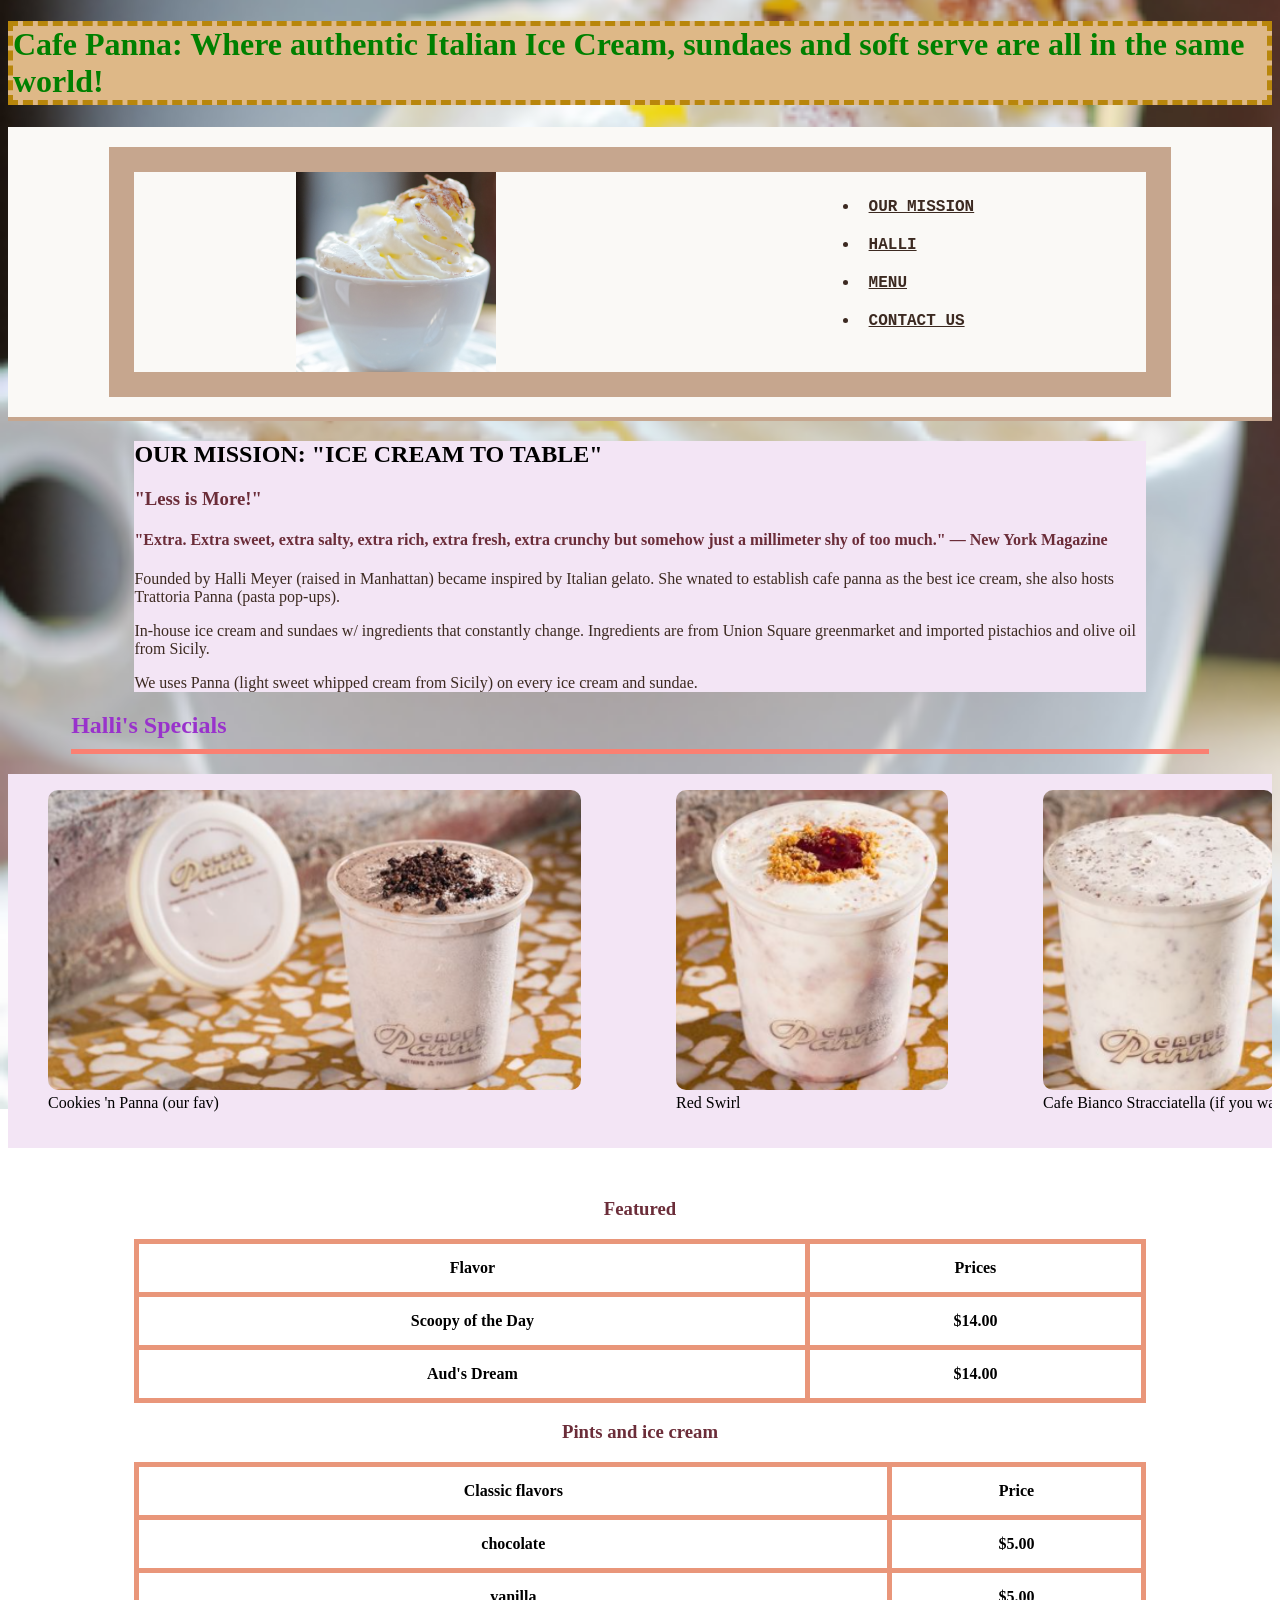
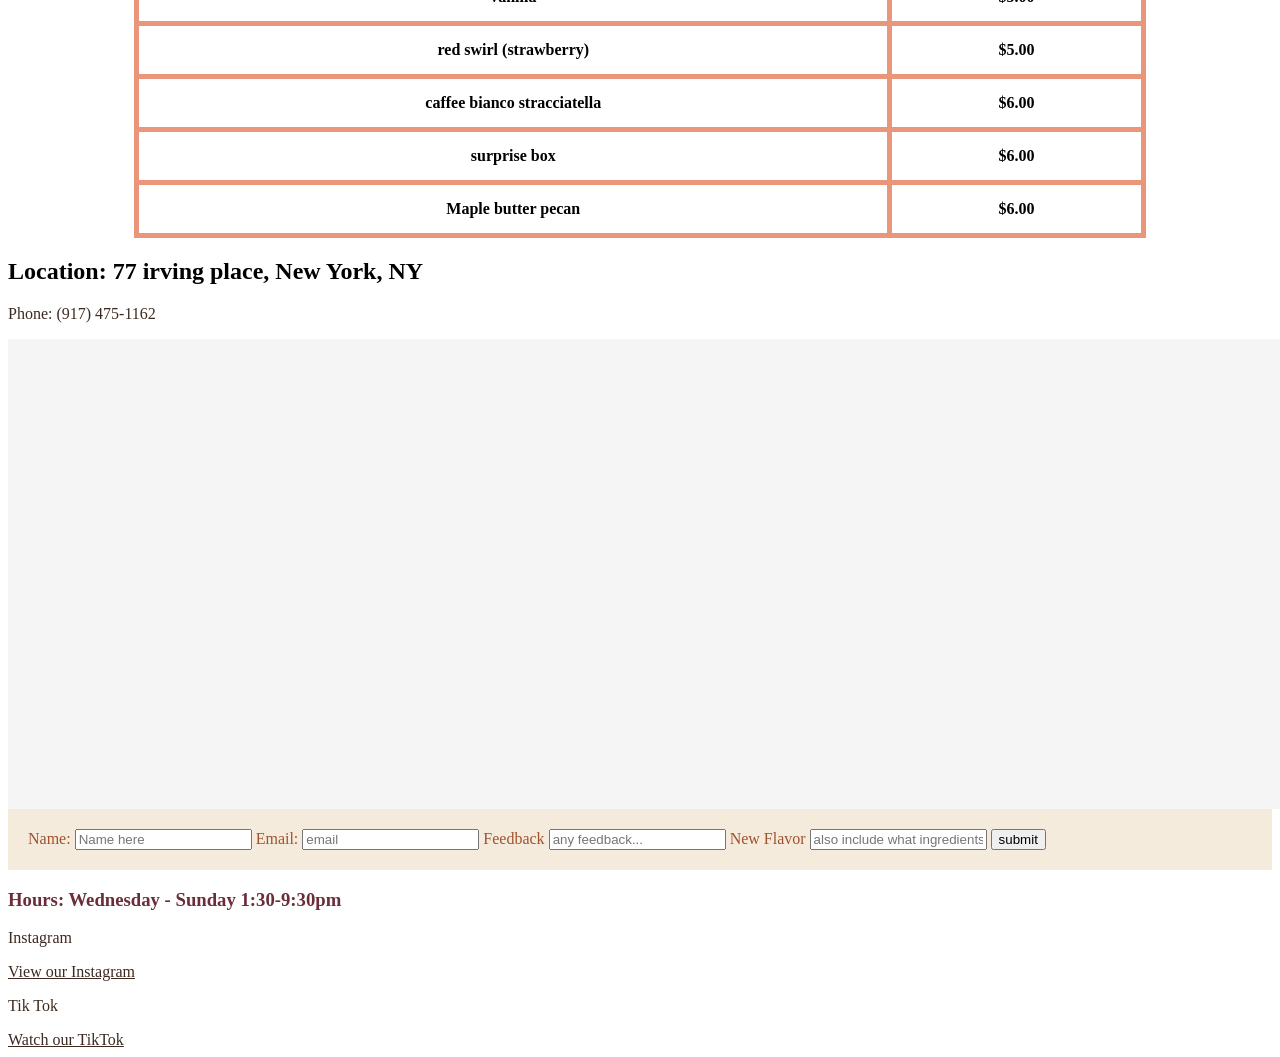
==== index.html @ 432eaa07 "Fix closing body tag in index.html" ====
<!DOCTYPE html>
<html>
<head>

<title> Cafe Panna </title>
<meta charset="UTF-8"/>
<meta name="viewport" content="width=device-width, initial-scale=1.0"> 
<link rel="icon" type="image/png" href="images/CafePannaImage.png">

<link rel="stylesheet" href="CafePannaStyles.css"> 
</head>

<body>
<h1>Cafe Panna: Where authentic Italian Ice Cream, sundaes and soft serve are all in the same world!</h1>
<nav class="navbar">
    <div class="navbar-links">
        <img src="images/CafePannaImage.png" alt="Logo" style="height:200px; width:200px"> 
        <ul>
            <li><a href="#our_mission">OUR MISSION </a></li>
            <li><a href="#halli's-specials"> HALLI </a></li>
            <li><a href="#menu"> MENU </a></li>
            <li><a href="#contact"> CONTACT US </a></li>
        
        </ul>  
    </div>  
</nav> 

<div class="MISSION" id="our_mission">
    <h2> OUR MISSION: "ICE CREAM TO TABLE" </h2>
    <h3>"Less is More!" </h3>
    <h4>"Extra. Extra sweet, extra salty, extra rich, extra fresh, extra crunchy but somehow just a millimeter shy of too much." — New York Magazine</h4>
    <p>Founded by Halli Meyer (raised in Manhattan) became inspired by Italian gelato. She wnated to establish cafe panna as the best ice cream, she also hosts Trattoria Panna (pasta pop-ups).</p>
    <p>In-house ice cream and sundaes w/ ingredients that constantly change. Ingredients are from Union Square greenmarket and imported pistachios and olive oil from Sicily. </p>
    <p>We uses Panna (light sweet whipped cream from Sicily) on every ice cream and sundae.</p>
</div>

<div class="HALLI" id="hallis-specials">
    <h2>Halli's Specials</h2>

    <div class="featured-container">
        <figure>
            <img src="./images/cookiesNpanna.png" alt="Cookies'n panna">
            <figcaption> Cookies 'n Panna (our fav) </figcaption>
        </figure>
        
        <figure>
            <img src="./images/RedFlag.png" alt="Red Swirl">
            <figcaption> Red Swirl </figcaption>
        </figure>
        
        <figure>
            <img src="./images/cafeBiancoStracciatella.png" alt="Cafe bianco stracciatella (coffee ice cream)">
            <figcaption> Cafe Bianco Stracciatella (if you want coffee theme) </figcaption>
        </figure>
        
        <figure>
            <img src="./images/auddream.png" alt="vanilla ice cream w/ peanuts">
           <figcaption> Aud Dream</figcaption>
        </figure>
        
        <figure>
            <img src="./images/maplebutterpecan.png" alt="mapbe butter pecan">
            <figcaption> Maple butter pecan (for fall) </figcaption>
        </figure>
        
        <figure>
            <img src="./images/vanilla.png" alt="vanilla">
            <figcaption> Vanilla (classic) </figcaption>
        </figure>
    </div>
</div>

<div class="MENU" id="menu">
    <h3> Featured </h3>
    <div class="menu-table">
        <table>
            <tr> 
                <th>Flavor</th>
                <th>Prices</th>
            </tr>
            <tr>
                <th>Scoopy of the Day</th>
                <th> $14.00</th>
            </tr>
            <tr>
                <th>Aud's Dream</th>
                <th> $14.00</th>
            </tr>
        </table>
    </div>
    
    <h3> Pints and ice cream</h3>
    <table>
        <tr>
            <th>Classic flavors</th>
            <th>Price</th>
        </tr>
        <tr>
            <th>chocolate</th>
            <th>$5.00</th>
        </tr>
        <tr>
            <th>vanilla</th>
            <th>$5.00</th>
        </tr>
        <tr>
            <th>red swirl (strawberry) </th>
            <th> $5.00</th>
        </tr>
        <tr>
            <th> caffee bianco stracciatella</th>
            <th> $6.00</th>
        </tr>
        <tr>
            <th>surprise box</th>
            <th>$6.00</th>
        </tr>
        <tr>
            <th>Maple butter pecan</th>
            <th> $6.00</th>
        </tr>
    </table>
</div>

<div class="CONTACTUS" id="contact">
    <h2>Location: 77 irving place, New York, NY</h2>
    <p> Phone: (917) 475-1162 </p>

    <iframe 
        src="https://www.google.com/maps/embed?pb=!1m18!1m12!1m3!1d3022.956627581165!2d-73.9897455241416!3d40.73549213583802!2m3!1f0!2f0!3f0!3m2!1i1024!2i768!4f13.1!3m3!1m2!1s0x89c259648946766d%3A0x66f6f709d0f419d2!2sCaff%C3%A8%20Panna!5e0!3m2!1sen!2sus!4v1709940000000!5m2!1sen!2sus" 
        width="100%" height="450" style="border:0;" 
        allowfullscreen="" 
        loading="lazy" 
        referrerpolicy="no-referrer-when-downgrade">
    </iframe>

    <!-- feedback form-->
    <div class="form">
        <form>
            <label for="name">Name: </label>
            <input type="text" id="name" placeholder="Name here">
            <label for="email"> Email: </label>
            <input type="text" id="email" placeholder="email" required>
            <label for="feedback"> Feedback </label> 
            <input type="text" id="message" placeholder="any feedback...">
            <label for="new-flavor"> New Flavor</label>
            <input type="text" id="new-flavor" placeholder="also include what ingredients you want to see us use for this">
            <input type="submit" value="submit">
        </form>
    </div>
</div>

<script src="CafePannaJavaScript.js"></script>

<footer>
    <h3> Hours: Wednesday - Sunday 1:30-9:30pm </h3>
    <p>Instagram</p>
    <a href="https://www.instagram.com/cafepanna/"> View our Instagram</a>
    <p>Tik Tok</p>
    <a href="https://www.tiktok.com/@caffepanna"> Watch our TikTok</a> 
</footer>
</body>
---- CafePannaStyles.css ----
/* phones */
@media (max-width: 480px) {
    .navbar {
        padding: 10px; 
        display: flex;
        flex-direction: column;
        column-count: 1;
    }

    .navbar-links{
        display: flex;
        flex-direction: column;
        align-items: center;
        gap: 20px;
    }

    .navbar-links li a{
        display: block;
        padding: 10px;
        font-size: 20px;
    }

    .navbar-links li a:hover {
    color: #E53935; /* Strawberry Red */
    text-decoration: underline;
    transition: 0.3s;
    }

    h1{
        font-size: 40px;
    }

    h2 {
        font-size: 35px;
    }

    p, li, a {
        font-size: 25px;
    }
}

/* tablets */
@media (max-width: 768px) { 
    .navbar{
        padding: 15px;
    }

    .navbar-links{
        width: 95%;
        gap: 15px;
        padding: 20px;
    }

    .navbar-links li a{
        font-size: 30px;
    }

    h1{
        font-size: 40px;
    }

    h2 {
        font-size: 35px;
    }

    p, li, a {
        font-size: 25px;
    }
}
/* computers*/
@media (max-width: 1024px) {
    .navbar-links {
        flex-direction: row;
        justify-content: space-around;
    }

    h1{
        font-size: 60px;
        z-index: 2;
    }

    h2 {
        font-size: 40px;
        z-index: 2;
    }

    p, li, a {
        font-size: 25px;
        z-index: 2;
    }
}

body{
    background-image: url("images/CafePannaImage.png");
    background-size: cover;
    background-position: center;
    background-repeat: no-repeat;
    background-attachment: fixed;
    background-size: cover;
}

h1, h3, h4 {
    color: #6B2D39;
}

p, li, a {
    color: #3C2A21;
}

.navbar{ /* nav bar background*/
    background-color: #FAF9F6;
    padding: 20px 0;
    display: flex;
    flex-direction: row;
    justify-content: space-around;
    border-bottom: 4px solid #C6A68E;

}

.navbar-links{ /* link layout*/
    display: flex;
    flex-direction: row;
    justify-content: space-around;
    list-style: none;
    width: 80%;
    list-style: none;
    margin: 0;
    padding: 0;
    color: #F5EBDC;
    border: 25px solid #C6A68E;
}

.navbar-links li a{ /* actual links*/
    display: flex;
    flex-direction: row;
    font-weight: bold;
    font-family: 'Courier New';
    padding: 10px;
}

#hallis-specials h2{
    color: darkorchid;
    margin-left: 5%;
    margin-right: 5%;
    width: 90%;
    border-bottom: 5px solid salmon;
    padding-bottom: 10px;
}

.featured-container {
    width: 100%;
    margin-bottom: 50px;
    overflow-x: auto;
    display: flex;
    white-space: nowrap;
    gap: 15px;
    padding-bottom: 20px;
    background-color: #F3E5F5;
}

.featured-container img {
    height: 300px;
    width: auto;
    flex-shrink: 0;
    border-radius: 10px;
}

.MISSION {
    margin-left: 10%;
    margin-right: 10%;
    width: 80%;
    background-color: #F3E5F5;
}

.MENU {
    clear: both;
    display: block;
    text-align: center;
}

.MENU table {
    margin-left: auto;
    margin-right: auto;
    width: 80%;
    border-collapse: collapse;
}

.MENU th, .MENU td {
    text-align: center;
    border: 5px solid darksalmon;
    padding: 15px;
}

.menu-table {
    text-align: center;
}

.contact h2, .contact p {
    margin-left: 10%;
    margin-right: 10%;
    width: 80%;
    color: brown;
}

h1{
    background-color: burlywood;
    color: green;
    border: 5px dashed darkgoldenrod;
}


iframe {
    display: flex;
    flex-direction: row;
    background-color: whitesmoke;
    padding: 10px;
    border: 20px solid darkgoldenrod;    
}

.form {
    display: flex;
    flex-direction: column;
    background-color: #F5EBDC;
    color: #A0522D;
    padding: 20px;
}
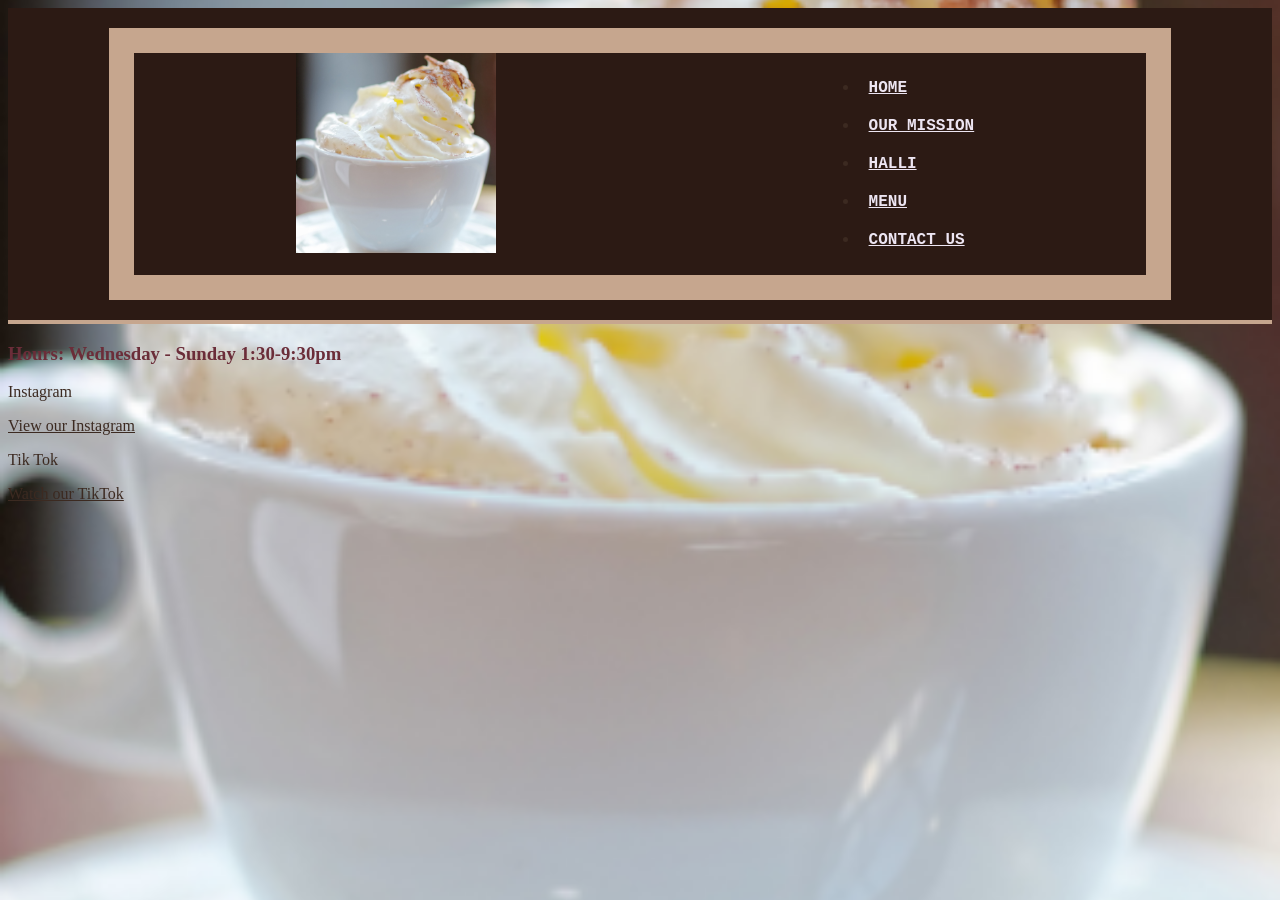
==== commit bc76cba8: "new main page Updated navigation links and removed old content sections." ====
--- a/index.html
+++ b/index.html
@@ -11,144 +11,19 @@
 </head>
 
 <body>
-<h1>Cafe Panna: Where authentic Italian Ice Cream, sundaes and soft serve are all in the same world!</h1>
 <nav class="navbar">
     <div class="navbar-links">
         <img src="images/CafePannaImage.png" alt="Logo" style="height:200px; width:200px"> 
         <ul>
-            <li><a href="#our_mission">OUR MISSION </a></li>
-            <li><a href="#halli's-specials"> HALLI </a></li>
-            <li><a href="#menu"> MENU </a></li>
-            <li><a href="#contact"> CONTACT US </a></li>
-        
+            <li><a href="index.html">HOME </a></li>
+            <li><a href="mission.html">OUR MISSION </a></li>
+            <li><a href="specials.html"> HALLI </a></li>
+            <li><a href="menu.html"> MENU </a></li>
+            <li><a href="contact.html"> CONTACT US </a></li>
         </ul>  
     </div>  
 </nav> 
 
-<div class="MISSION" id="our_mission">
-    <h2> OUR MISSION: "ICE CREAM TO TABLE" </h2>
-    <h3>"Less is More!" </h3>
-    <h4>"Extra. Extra sweet, extra salty, extra rich, extra fresh, extra crunchy but somehow just a millimeter shy of too much." — New York Magazine</h4>
-    <p>Founded by Halli Meyer (raised in Manhattan) became inspired by Italian gelato. She wnated to establish cafe panna as the best ice cream, she also hosts Trattoria Panna (pasta pop-ups).</p>
-    <p>In-house ice cream and sundaes w/ ingredients that constantly change. Ingredients are from Union Square greenmarket and imported pistachios and olive oil from Sicily. </p>
-    <p>We uses Panna (light sweet whipped cream from Sicily) on every ice cream and sundae.</p>
-</div>
-
-<div class="HALLI" id="hallis-specials">
-    <h2>Halli's Specials</h2>
-
-    <div class="featured-container">
-        <figure>
-            <img src="./images/cookiesNpanna.png" alt="Cookies'n panna">
-            <figcaption> Cookies 'n Panna (our fav) </figcaption>
-        </figure>
-        
-        <figure>
-            <img src="./images/RedFlag.png" alt="Red Swirl">
-            <figcaption> Red Swirl </figcaption>
-        </figure>
-        
-        <figure>
-            <img src="./images/cafeBiancoStracciatella.png" alt="Cafe bianco stracciatella (coffee ice cream)">
-            <figcaption> Cafe Bianco Stracciatella (if you want coffee theme) </figcaption>
-        </figure>
-        
-        <figure>
-            <img src="./images/auddream.png" alt="vanilla ice cream w/ peanuts">
-           <figcaption> Aud Dream</figcaption>
-        </figure>
-        
-        <figure>
-            <img src="./images/maplebutterpecan.png" alt="mapbe butter pecan">
-            <figcaption> Maple butter pecan (for fall) </figcaption>
-        </figure>
-        
-        <figure>
-            <img src="./images/vanilla.png" alt="vanilla">
-            <figcaption> Vanilla (classic) </figcaption>
-        </figure>
-    </div>
-</div>
-
-<div class="MENU" id="menu">
-    <h3> Featured </h3>
-    <div class="menu-table">
-        <table>
-            <tr> 
-                <th>Flavor</th>
-                <th>Prices</th>
-            </tr>
-            <tr>
-                <th>Scoopy of the Day</th>
-                <th> $14.00</th>
-            </tr>
-            <tr>
-                <th>Aud's Dream</th>
-                <th> $14.00</th>
-            </tr>
-        </table>
-    </div>
-    
-    <h3> Pints and ice cream</h3>
-    <table>
-        <tr>
-            <th>Classic flavors</th>
-            <th>Price</th>
-        </tr>
-        <tr>
-            <th>chocolate</th>
-            <th>$5.00</th>
-        </tr>
-        <tr>
-            <th>vanilla</th>
-            <th>$5.00</th>
-        </tr>
-        <tr>
-            <th>red swirl (strawberry) </th>
-            <th> $5.00</th>
-        </tr>
-        <tr>
-            <th> caffee bianco stracciatella</th>
-            <th> $6.00</th>
-        </tr>
-        <tr>
-            <th>surprise box</th>
-            <th>$6.00</th>
-        </tr>
-        <tr>
-            <th>Maple butter pecan</th>
-            <th> $6.00</th>
-        </tr>
-    </table>
-</div>
-
-<div class="CONTACTUS" id="contact">
-    <h2>Location: 77 irving place, New York, NY</h2>
-    <p> Phone: (917) 475-1162 </p>
-
-    <iframe 
-        src="https://www.google.com/maps/embed?pb=!1m18!1m12!1m3!1d3022.956627581165!2d-73.9897455241416!3d40.73549213583802!2m3!1f0!2f0!3f0!3m2!1i1024!2i768!4f13.1!3m3!1m2!1s0x89c259648946766d%3A0x66f6f709d0f419d2!2sCaff%C3%A8%20Panna!5e0!3m2!1sen!2sus!4v1709940000000!5m2!1sen!2sus" 
-        width="100%" height="450" style="border:0;" 
-        allowfullscreen="" 
-        loading="lazy" 
-        referrerpolicy="no-referrer-when-downgrade">
-    </iframe>
-
-    <!-- feedback form-->
-    <div class="form">
-        <form>
-            <label for="name">Name: </label>
-            <input type="text" id="name" placeholder="Name here">
-            <label for="email"> Email: </label>
-            <input type="text" id="email" placeholder="email" required>
-            <label for="feedback"> Feedback </label> 
-            <input type="text" id="message" placeholder="any feedback...">
-            <label for="new-flavor"> New Flavor</label>
-            <input type="text" id="new-flavor" placeholder="also include what ingredients you want to see us use for this">
-            <input type="submit" value="submit">
-        </form>
-    </div>
-</div>
 
 <script src="CafePannaJavaScript.js"></script>
 
@@ -159,4 +34,5 @@
     <p>Tik Tok</p>
     <a href="https://www.tiktok.com/@caffepanna"> Watch our TikTok</a> 
 </footer>
-</body> 
+</body>
+</html>
--- a/CafePannaStyles.css
+++ b/CafePannaStyles.css
@@ -4,24 +4,32 @@
         padding: 10px; 
         display: flex;
         flex-direction: column;
-        column-count: 1;
     }
 
     .navbar-links{
-        display: flex;
+        display: none;
         flex-direction: column;
         align-items: center;
         gap: 20px;
     }
 
+    .navbar-links.open {
+        display: flex;
+    }
+
+    .hamburger {
+        display: flex;
+    }
+
     .navbar-links li a{
         display: block;
+        color: #EDE5F2; 
         padding: 10px;
         font-size: 20px;
     }
 
     .navbar-links li a:hover {
-    color: #E53935; /* Strawberry Red */
+    color: #C4956A; /* Strawberry Red */
     text-decoration: underline;
     transition: 0.3s;
     }
@@ -35,19 +43,25 @@
     }
 
     p, li, a {
-        font-size: 25px;
+        font-size: 18px;
+    }
+
+    body {
+        background-attachment: scroll;
     }
 }
 
 /* tablets */
-@media (max-width: 768px) { 
+@media (min-width: 481px) and (max-width: 768px) { 
     .navbar{
         padding: 15px;
     }
 
     .navbar-links{
-        width: 95%;
+        flex-direction: column;
+        align-items: center; 
         gap: 15px;
+        width: 100%; 
         padding: 20px;
     }
 
@@ -68,7 +82,7 @@
     }
 }
 /* computers*/
-@media (max-width: 1024px) {
+@media (min-width: 769px) and (max-width: 1024px) {
     .navbar-links {
         flex-direction: row;
         justify-content: space-around;
@@ -99,7 +113,7 @@
     background-size: cover;
 }
 
-h1, h3, h4 {
+h3, h4 {
     color: #6B2D39;
 }
 
@@ -108,7 +122,7 @@
 }
 
 .navbar{ /* nav bar background*/
-    background-color: #FAF9F6;
+    background-color: #2C1A14;
     padding: 20px 0;
     display: flex;
     flex-direction: row;
@@ -135,16 +149,25 @@
     flex-direction: row;
     font-weight: bold;
     font-family: 'Courier New';
+    color: #EDE5F2; /* lavendar color*/
     padding: 10px;
 }
 
+.navbar-links li a:hover{
+    color: #C4956A;
+}
+
 #hallis-specials h2{
-    color: darkorchid;
+    color: #6B2D39;
     margin-left: 5%;
     margin-right: 5%;
     width: 90%;
-    border-bottom: 5px solid salmon;
+    border-bottom: 5px dashed #6B5075;
     padding-bottom: 10px;
+}
+
+figcaption {
+    color: #6B5075; 
 }
 
 .featured-container {
@@ -154,8 +177,9 @@
     display: flex;
     white-space: nowrap;
     gap: 15px;
-    padding-bottom: 20px;
-    background-color: #F3E5F5;
+    padding: 20px;
+    border-radius: 12px;
+    background-color: rgba(250, 246, 240, 0.5);
 }
 
 .featured-container img {
@@ -169,30 +193,33 @@
     margin-left: 10%;
     margin-right: 10%;
     width: 80%;
-    background-color: #F3E5F5;
+    background-color: gba(250, 246, 240, 0.92);
+    padding: 12px;
 }
 
 .MENU {
     clear: both;
     display: block;
-    text-align: center;
+    border-radius: 12px;
+    background-color: rgba(250, 246, 240, 0.9);
+    border-radius: 12px;
+    padding: 2rem;
+    margin: 2rem auto;
+    width: 90%;
 }
 
 .MENU table {
     margin-left: auto;
     margin-right: auto;
+    text-align: center;
     width: 80%;
     border-collapse: collapse;
 }
 
 .MENU th, .MENU td {
-    text-align: center;
-    border: 5px solid darksalmon;
+    border: 1px solid #C6A68E;
     padding: 15px;
-}
-
-.menu-table {
-    text-align: center;
+    color: #2C1A14;
 }
 
 .contact h2, .contact p {
@@ -203,24 +230,28 @@
 }
 
 h1{
-    background-color: burlywood;
-    color: green;
-    border: 5px dashed darkgoldenrod;
-}
-
+    background-color: #EDE5F2;
+    color: #2C1A14;
+    border: 5px solid #6B5075;
+}
 
 iframe {
-    display: flex;
-    flex-direction: row;
+    display: block;
+    width: 90%;           /* stops it hitting the edges */
+    margin: 0 auto; 
     background-color: whitesmoke;
+    border-radius: 12px;
     padding: 10px;
-    border: 20px solid darkgoldenrod;    
+    border: 3px solid #C6A68E;    
 }
 
 .form {
     display: flex;
     flex-direction: column;
-    background-color: #F5EBDC;
-    color: #A0522D;
+    background-color: rgba(250, 246, 240, 0.92);
+    color: #2C1A14;
     padding: 20px;
-}+    border-radius: 12px;
+    width: 90%;
+    margin: 2rem auto; 
+}
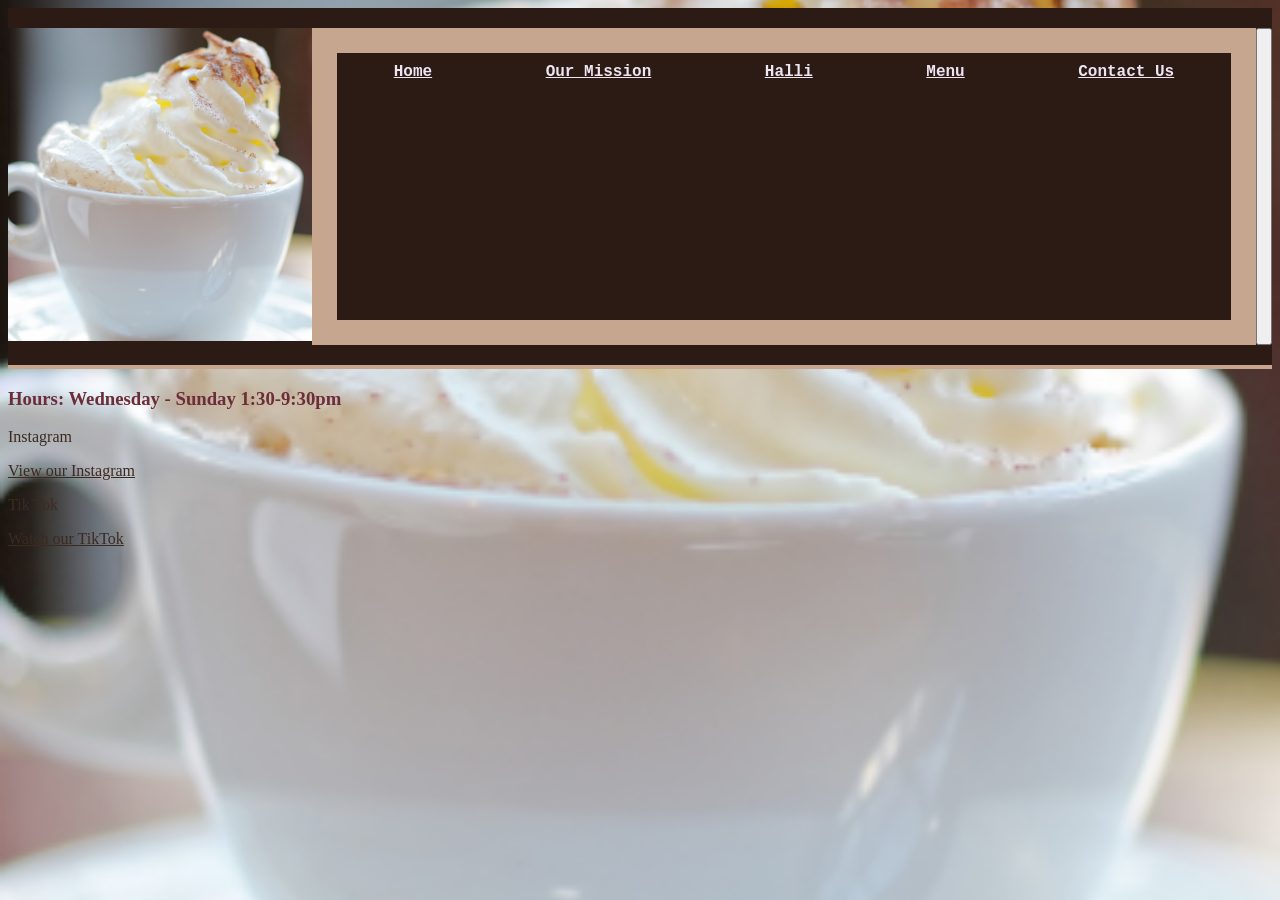
==== commit a19e28f5: "Refactor navbar with logo and improved links Updated the navbar structure to include a logo link and" ====
--- a/index.html
+++ b/index.html
@@ -12,16 +12,23 @@
 
 <body>
 <nav class="navbar">
-    <div class="navbar-links">
-        <img src="images/CafePannaImage.png" alt="Logo" style="height:200px; width:200px"> 
-        <ul>
-            <li><a href="index.html">HOME </a></li>
-            <li><a href="mission.html">OUR MISSION </a></li>
-            <li><a href="specials.html"> HALLI </a></li>
-            <li><a href="menu.html"> MENU </a></li>
-            <li><a href="contact.html"> CONTACT US </a></li>
-        </ul>  
-    </div>  
+    <a href="index.html">
+        <img src="images/CafePannaImage.png" alt="Logo" class="navbar-logo">
+    </a>
+
+    <ul class="navbar-links">
+        <li><a href="index.html">Home</a></li>
+        <li><a href="mission.html">Our Mission</a></li>
+        <li><a href="specials.html">Halli</a></li>
+        <li><a href="menu.html">Menu</a></li>
+        <li><a href="contact.html">Contact Us</a></li>
+    </ul>
+
+    <button class="hamburger" id="hamburger">
+        <span class="bar"></span>
+        <span class="bar"></span>
+        <span class="bar"></span>
+    </button> 
 </nav> 
 
 
--- a/CafePannaStyles.css
+++ b/CafePannaStyles.css
@@ -3,18 +3,38 @@
     .navbar {
         padding: 10px; 
         display: flex;
-        flex-direction: column;
+        flex-direction: row;
+        justify-content: space-between;
+        align-items: center;
+        height: auto;
+        padding: 10px;
+        overflow: visible;
     }
 
     .navbar-links{
         display: none;
         flex-direction: column;
+        width: 100%;
         align-items: center;
         gap: 20px;
     }
 
+    .navbar img {
+        height: 50px;
+        width: 50px; 
+    }
+    
     .navbar-links.open {
         display: flex;
+        flex-direction: column;
+        width: 100%;
+        align-items: center;
+        position: absolute;    /* drops down below navbar */
+        top: 70px;
+        left: 0;
+        background-color: #2C1A14;
+        padding: 1rem 0;
+        z-index: 999;
     }
 
     .hamburger {
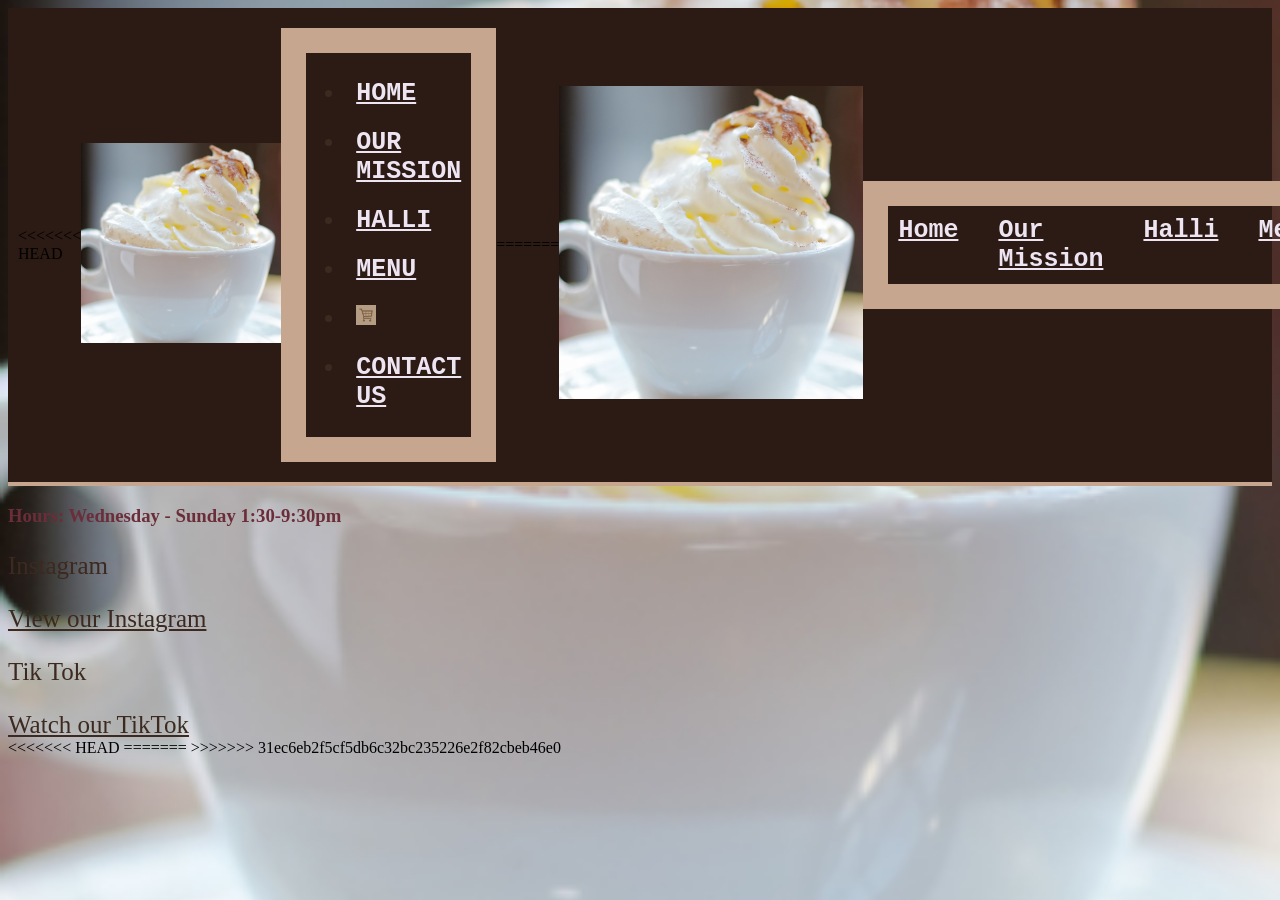
==== commit 352c285f: "resolve merge" ====
--- a/index.html
+++ b/index.html
@@ -12,6 +12,21 @@
 
 <body>
 <nav class="navbar">
+<<<<<<< HEAD
+    <div class="nav-logo">
+        <img src="images/CafePannaImage.png" alt="Logo" style="height:200px; width:200px"> 
+    </div>
+    <div class="navbar-links">
+        <ul>
+            <li><a href="index.html">HOME </a></li>
+            <li><a href="mission.html">OUR MISSION </a></li>
+            <li><a href="specials.html"> HALLI </a></li>
+            <li><a href="menu.html"> MENU </a></li>
+            <li><a href="shopping.html"><img src= "./images/shopping_cart.jpg" alt="shopping card" class="shopping_icon" height="20px" width="20px"></a></li>
+            <li><a href="contact.html"> CONTACT US </a></li>
+        </ul>  
+    </div>  
+=======
     <a href="index.html">
         <img src="images/CafePannaImage.png" alt="Logo" class="navbar-logo">
     </a>
@@ -29,6 +44,7 @@
         <span class="bar"></span>
         <span class="bar"></span>
     </button> 
+>>>>>>> 31ec6eb2f5cf5db6c32bc235226e2f82cbeb46e0
 </nav> 
 
 
@@ -42,4 +58,8 @@
     <a href="https://www.tiktok.com/@caffepanna"> Watch our TikTok</a> 
 </footer>
 </body>
+<<<<<<< HEAD
 </html>
+=======
+</html>
+>>>>>>> 31ec6eb2f5cf5db6c32bc235226e2f82cbeb46e0
--- a/CafePannaStyles.css
+++ b/CafePannaStyles.css
@@ -1,13 +1,15 @@
-/* phones */
 @media (max-width: 480px) {
     .navbar {
+        position: relative; 
         padding: 10px; 
         display: flex;
         flex-direction: row;
         justify-content: space-between;
         align-items: center;
         height: auto;
-        padding: 10px;
+        width: 100%; 
+        padding: 10px 10px;
+        background-color: #331a00;     /* Matches your dark brown theme */
         overflow: visible;
     }
 
@@ -16,7 +18,10 @@
         flex-direction: column;
         width: 100%;
         align-items: center;
-        gap: 20px;
+        gap: 0;
+        border: none;
+        margin: 0;
+        padding: 0;  
     }
 
     .navbar img {
@@ -30,11 +35,12 @@
         width: 100%;
         align-items: center;
         position: absolute;    /* drops down below navbar */
-        top: 70px;
+        top: 100%; 
         left: 0;
         background-color: #2C1A14;
         padding: 1rem 0;
         z-index: 999;
+        border: none; 
     }
 
     .hamburger {
@@ -43,8 +49,12 @@
 
     .navbar-links li a{
         display: block;
+        width: 100%; 
         color: #EDE5F2; 
-        padding: 10px;
+        text-align: center;
+        text-decoration: none;
+        white-space: nowrap; 
+        padding: 15px 0;
         font-size: 20px;
     }
 
@@ -53,6 +63,42 @@
     text-decoration: underline;
     transition: 0.3s;
     }
+
+    #shopping-cart-selection {
+        width: 100%;
+        border-radius: 0;
+        padding: 1rem;
+        margin: 1rem 0;
+    }
+
+    .fancy-item {
+        display: flex;
+        flex-direction: column;  /* stack vertically instead of side by side */
+        align-items: flex-start;
+        gap: 8px;
+        padding: 10px;
+    }
+
+    .qty-controls {
+        width: 100%;
+        justify-content: flex-start;
+    }
+
+    .cart-footer {
+        flex-direction: column;
+        gap: 10px;
+    }
+
+    .total-row {
+        font-size: 18px;
+    }
+
+    #clear-cart-btn, .checkout-btn {
+        width: 100%;
+        padding: 12px;
+        font-size: 16px;
+    }
+
 
     h1{
         font-size: 40px;
@@ -83,12 +129,28 @@
         gap: 15px;
         width: 100%; 
         padding: 20px;
+        border: none; 
     }
 
     .navbar-links li a{
         font-size: 30px;
     }
 
+     #shopping-cart-selection {
+        width: 95%;
+        padding: 1.5rem;
+    }
+
+    .fancy-item {
+        flex-wrap: wrap;  /* wraps if too tight but stays horizontal if it fits */
+        gap: 10px;
+    }
+
+    #clear-cart-btn, .checkout-btn {
+        padding: 10px 20px;
+        font-size: 18px;
+    }
+
     h1{
         font-size: 40px;
     }
@@ -102,7 +164,7 @@
     }
 }
 /* computers*/
-@media (min-width: 769px) and (max-width: 1024px) {
+@media (min-width: 769px) {
     .navbar-links {
         flex-direction: row;
         justify-content: space-around;
@@ -143,30 +205,30 @@
 
 .navbar{ /* nav bar background*/
     background-color: #2C1A14;
-    padding: 20px 0;
-    display: flex;
-    flex-direction: row;
+    padding: 20px 10px;
+    display: flex;
     justify-content: space-around;
+    align-items: center;
+    width: 100%;
+    box-sizing: border-box;
     border-bottom: 4px solid #C6A68E;
-
 }
 
 .navbar-links{ /* link layout*/
-    display: flex;
-    flex-direction: row;
+    display: flex; 
     justify-content: space-around;
     list-style: none;
     width: 80%;
     list-style: none;
     margin: 0;
     padding: 0;
+    gap: 20px; 
     color: #F5EBDC;
     border: 25px solid #C6A68E;
 }
 
 .navbar-links li a{ /* actual links*/
-    display: flex;
-    flex-direction: row;
+    display: block; 
     font-weight: bold;
     font-family: 'Courier New';
     color: #EDE5F2; /* lavendar color*/
@@ -242,10 +304,96 @@
     color: #2C1A14;
 }
 
+.menu-img {
+    width: 60px;
+    height: 60px;
+    border-radius: 8px;
+    object-fit: cover;
+    border: 2px solid #C6A68E;
+}
+
+.qty-contols {
+    display: flex;
+    align-items: center;
+    gap: 20px;
+}
+
+.add-to-cart, .minus {
+    width: 30px; 
+    height: 30px;
+    border-radius: 50%;
+    border: 2px solid #6B2D39;
+    background-color: #F5EBDC;
+    color: #6B2D39;
+    font-weight: bold;
+    cursor: pointer;
+    transition: 0.2s;
+}
+
+.add-to-cart:hover{
+    background-color: #6B2D39;
+    color: white; 
+}
+
+.minus:hover {
+   background-color: #C4956A; /* Strawberry/Caramel color */
+    color: white; 
+}
+
+.qty-display {
+   background-color: #6B2D39;
+   color: white;
+    font-family: 'Courier New', Courier, monospace;
+    font-weight: bold;
+    min-width: 20px;
+    text-align: center; 
+}
+
+#shopping-cart-selection {
+    background-color: rgba(250, 246, 240, 0.92);
+    border-radius: 12px;
+    padding: 2rem;
+    margin: 2rem auto;
+    width: 90%;
+}
+
+.fancy-item {
+    background-color: rgba(255, 255, 255, 0.7);
+    border: 1px solid #C6A68E;
+    border-radius: 8px;
+    padding: 10px;
+    margin-bottom: 10px;
+    list-style: none;
+    display: flex;
+    align-items: center;
+    justify-content: space-between;
+    gap: 10px;
+}
+
+.cart-footer {
+    display: flex;
+    justify-content: space-between;
+    align-items: center;
+    margin-top: 1rem;
+    gap: 10px;
+    flex-wrap: wrap; 
+}
+
+.total-row {
+    display: flex;
+    justify-content: space-between;
+    font-weight: bold;
+    padding: 10px 0;
+    border-top: 1px solid #C6A68E;
+    margin-bottom: 10px;
+    width: 100%;
+}
+
+
 .contact h2, .contact p {
-    margin-left: 10%;
-    margin-right: 10%;
-    width: 80%;
+    margin-left: 5%;
+    margin-right: 5%;
+    width: 90%;
     color: brown;
 }
 
@@ -275,3 +423,27 @@
     width: 90%;
     margin: 2rem auto; 
 }
+
+.add-to-cart {
+    background: none;
+    border: none;
+    padding: 0;
+    cursor: pointer;
+    margin-left: 10px;
+    transition: transform 0.2s ease;
+}
+
+.add-to-cart:hover .menu-img {
+    border-color: #6B2D39;
+}
+
+.flavor-cell {
+    display: flex;
+    align-items: center;
+    justify-content: space-between;
+    padding: 5px 0;
+}
+<<<<<<< HEAD
+
+=======
+>>>>>>> 31ec6eb2f5cf5db6c32bc235226e2f82cbeb46e0
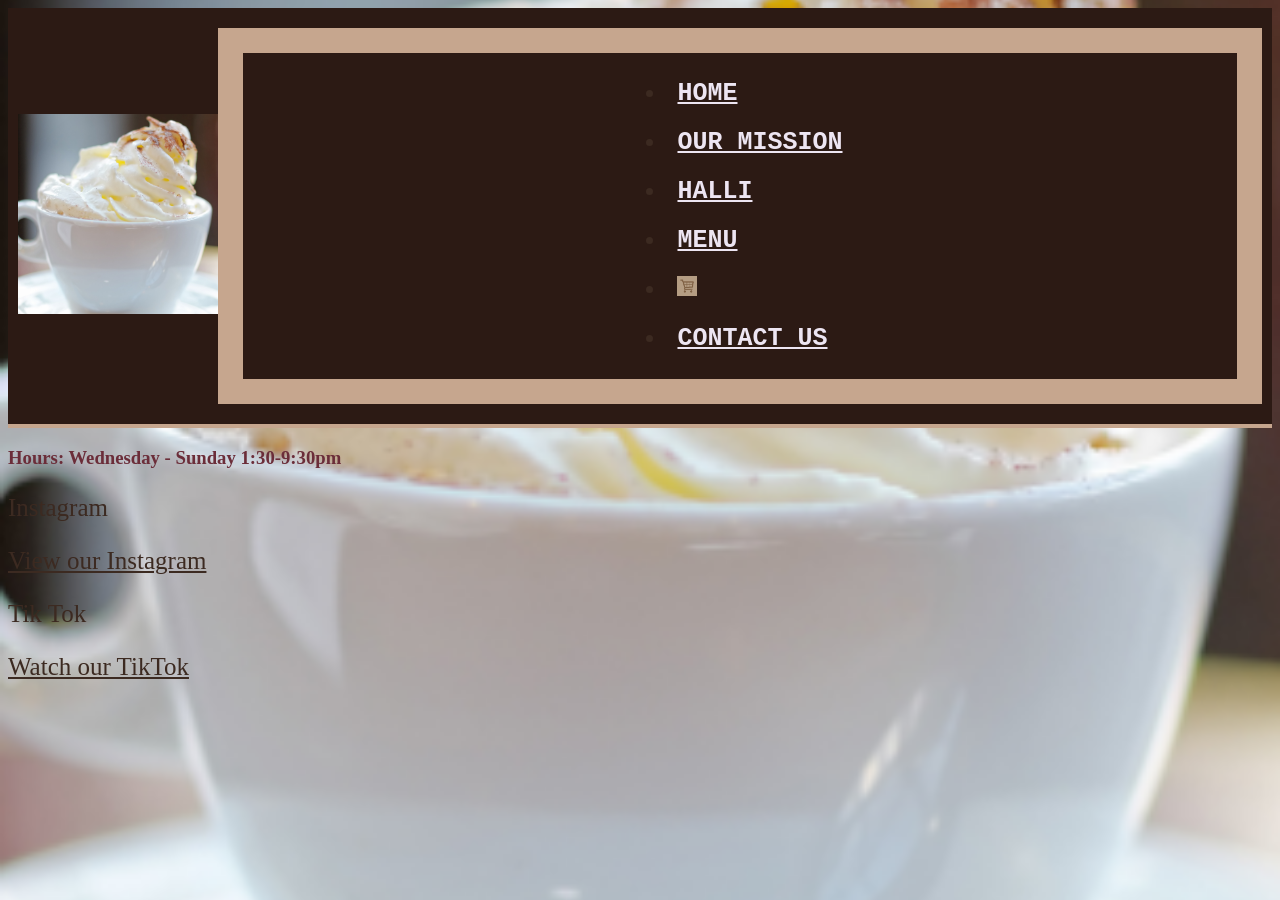
==== commit 32631073: "resolve merge conflicts and update" ====
--- a/index.html
+++ b/index.html
@@ -12,7 +12,6 @@
 
 <body>
 <nav class="navbar">
-<<<<<<< HEAD
     <div class="nav-logo">
         <img src="images/CafePannaImage.png" alt="Logo" style="height:200px; width:200px"> 
     </div>
@@ -26,27 +25,7 @@
             <li><a href="contact.html"> CONTACT US </a></li>
         </ul>  
     </div>  
-=======
-    <a href="index.html">
-        <img src="images/CafePannaImage.png" alt="Logo" class="navbar-logo">
-    </a>
-
-    <ul class="navbar-links">
-        <li><a href="index.html">Home</a></li>
-        <li><a href="mission.html">Our Mission</a></li>
-        <li><a href="specials.html">Halli</a></li>
-        <li><a href="menu.html">Menu</a></li>
-        <li><a href="contact.html">Contact Us</a></li>
-    </ul>
-
-    <button class="hamburger" id="hamburger">
-        <span class="bar"></span>
-        <span class="bar"></span>
-        <span class="bar"></span>
-    </button> 
->>>>>>> 31ec6eb2f5cf5db6c32bc235226e2f82cbeb46e0
 </nav> 
-
 
 <script src="CafePannaJavaScript.js"></script>
 
@@ -58,8 +37,4 @@
     <a href="https://www.tiktok.com/@caffepanna"> Watch our TikTok</a> 
 </footer>
 </body>
-<<<<<<< HEAD
 </html>
-=======
-</html>
->>>>>>> 31ec6eb2f5cf5db6c32bc235226e2f82cbeb46e0
--- a/CafePannaStyles.css
+++ b/CafePannaStyles.css
@@ -442,8 +442,4 @@
     align-items: center;
     justify-content: space-between;
     padding: 5px 0;
-}
-<<<<<<< HEAD
-
-=======
->>>>>>> 31ec6eb2f5cf5db6c32bc235226e2f82cbeb46e0
+}
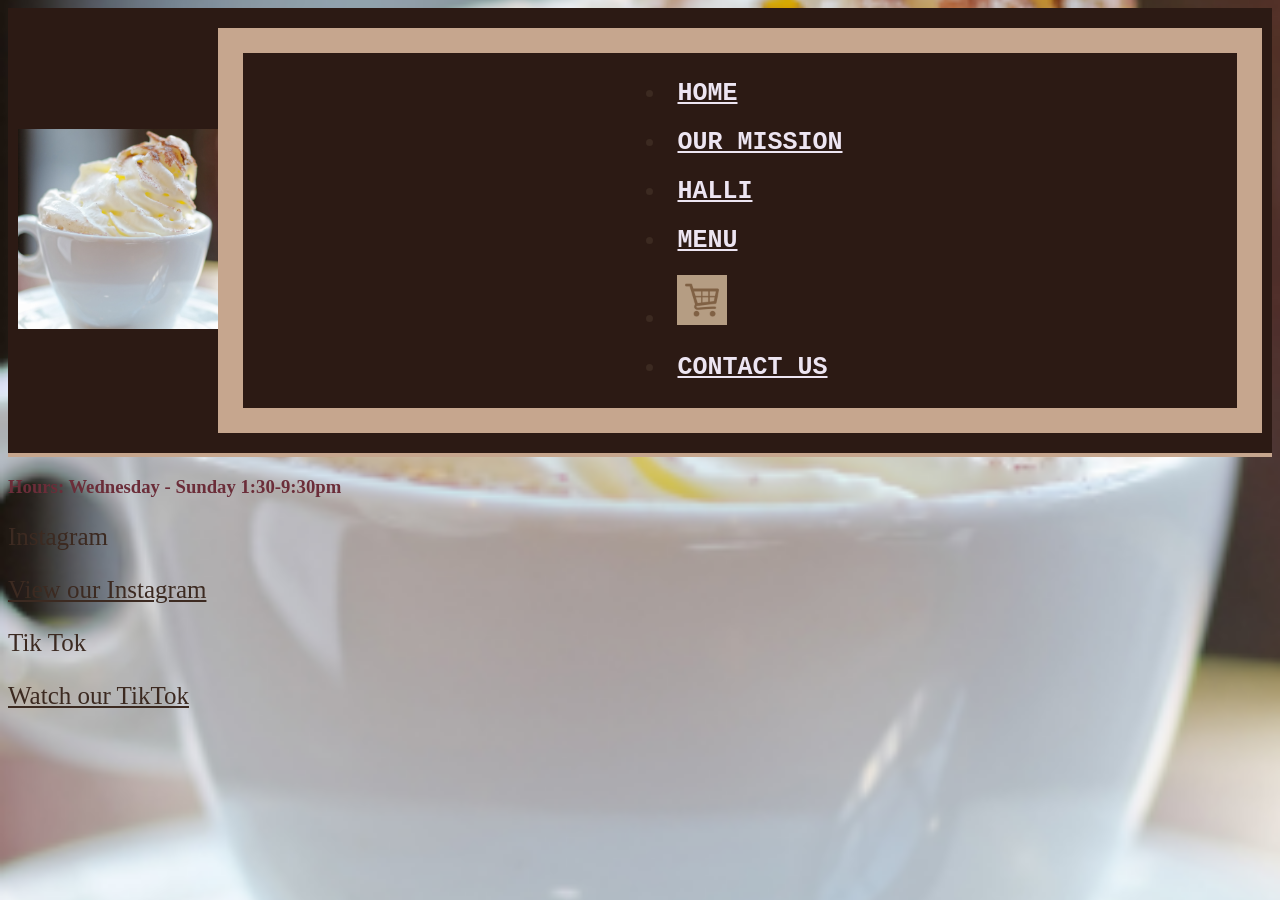
==== commit eb5295d8: "better shopping logo" ====
--- a/index.html
+++ b/index.html
@@ -21,7 +21,7 @@
             <li><a href="mission.html">OUR MISSION </a></li>
             <li><a href="specials.html"> HALLI </a></li>
             <li><a href="menu.html"> MENU </a></li>
-            <li><a href="shopping.html"><img src= "./images/shopping_cart.jpg" alt="shopping card" class="shopping_icon" height="20px" width="20px"></a></li>
+            <li><a href="menu.html"><img src= "./images/shopping_cart.jpg" alt="shopping cart" class="shopping_icon" height="50px" width="50px"></a></li>
             <li><a href="contact.html"> CONTACT US </a></li>
         </ul>  
     </div>  
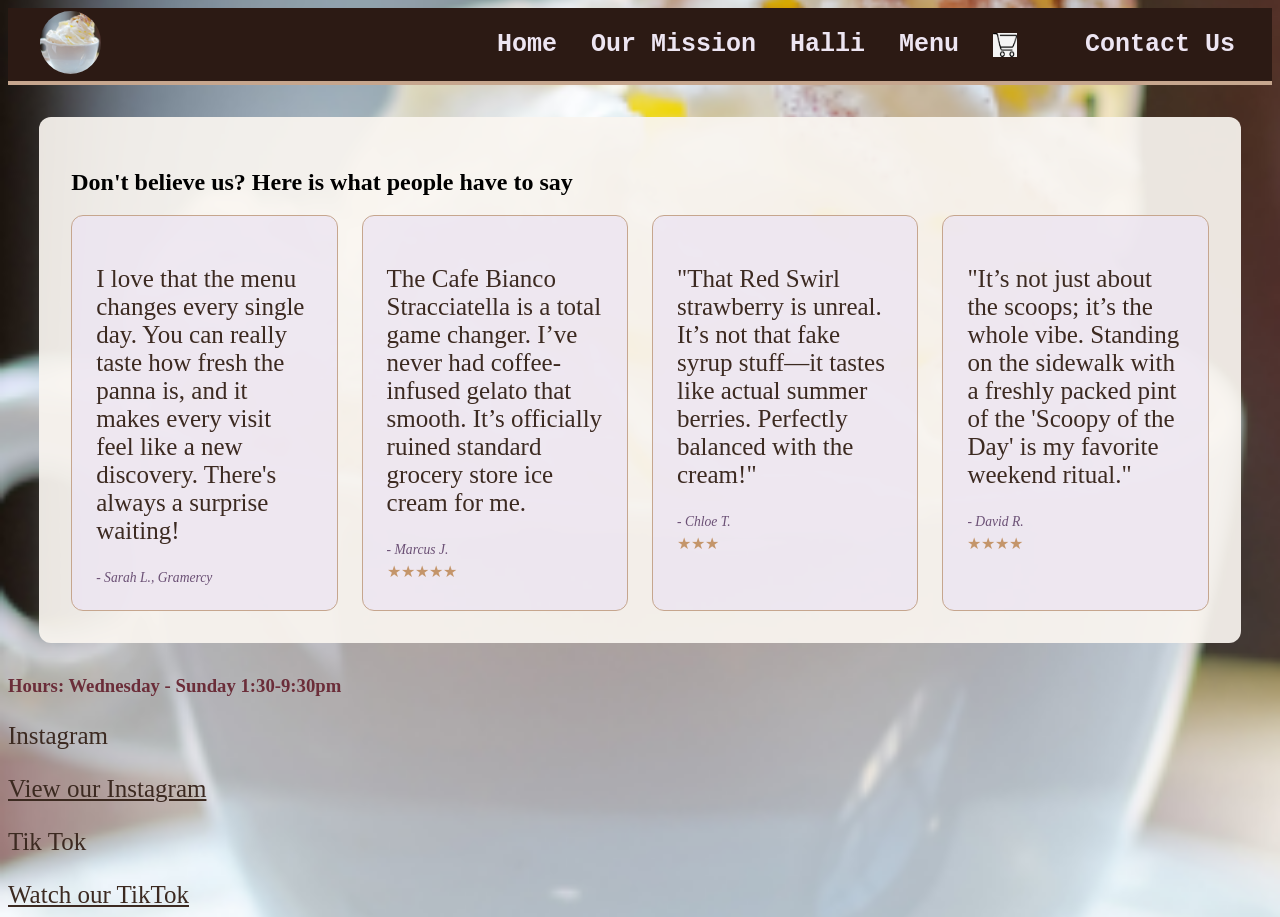
==== commit b12c5884: "updated main and menu pages" ====
--- a/index.html
+++ b/index.html
@@ -13,19 +13,52 @@
 <body>
 <nav class="navbar">
     <div class="nav-logo">
-        <img src="images/CafePannaImage.png" alt="Logo" style="height:200px; width:200px"> 
+        <img src="images/CafePannaImage.png" alt="Logo">
     </div>
-    <div class="navbar-links">
-        <ul>
-            <li><a href="index.html">HOME </a></li>
-            <li><a href="mission.html">OUR MISSION </a></li>
-            <li><a href="specials.html"> HALLI </a></li>
-            <li><a href="menu.html"> MENU </a></li>
-            <li><a href="menu.html"><img src= "./images/shopping_cart.jpg" alt="shopping cart" class="shopping_icon" height="50px" width="50px"></a></li>
-            <li><a href="contact.html"> CONTACT US </a></li>
-        </ul>  
-    </div>  
-</nav> 
+    <ul class="navbar-links">
+        <li><a href="index.html">Home</a></li>
+        <li><a href="mission.html">Our Mission</a></li>
+        <li><a href="specials.html">Halli</a></li>
+        <li><a href="menu.html">Menu</a></li>
+        <li><a href="menu.html"><img src="./images/shopping_cart.png" alt="cart" class="shopping_icon"></li>
+        <li><a href="contact.html">Contact Us</a></li>
+    </ul>
+
+    <button class="hamburger" id="hamburger">
+        <span class="bar"></span>
+        <span class="bar"></span>
+        <span class="bar"></span>
+    </button>
+</nav>
+
+<div class="reviews">
+    <h2> Don't believe us? Here is what people have to say</h2>
+    
+    <div class="reviews-container">
+        <div class="review">
+            <p> I love that the menu changes every single day. You can really taste how fresh the panna is, and it makes every visit feel like a new discovery. There's always a surprise waiting!</p>
+            <span class="reviewer"> - Sarah L., Gramercy</span> 
+        </div>    
+
+        <div class="review">
+            <p>The Cafe Bianco Stracciatella is a total game changer. I’ve never had coffee-infused gelato that smooth. It’s officially ruined standard grocery store ice cream for me.</p>
+            <span class="reviewer"> - Marcus J. </span> 
+            <span class="stars">★★★★★</span>
+        </div> 
+            
+        <div class="review">
+            <p>"That Red Swirl strawberry is unreal. It’s not that fake syrup stuff—it tastes like actual summer berries. Perfectly balanced with the cream!"</p>
+            <span class="reviewer"> - Chloe T. </span> 
+            <span class="stars">★★★</span>
+        </div> 
+
+        <div class="review">
+            <p>"It’s not just about the scoops; it’s the whole vibe. Standing on the sidewalk with a freshly packed pint of the 'Scoopy of the Day' is my favorite weekend ritual."</p>
+            <span class="reviewer"> - David R. </span> 
+            <span class="stars">★★★★</span>
+        </div> 
+    </div>
+</div>
 
 <script src="CafePannaJavaScript.js"></script>
 
--- a/CafePannaStyles.css
+++ b/CafePannaStyles.css
@@ -1,198 +1,12 @@
-@media (max-width: 480px) {
-    .navbar {
-        position: relative; 
-        padding: 10px; 
-        display: flex;
-        flex-direction: row;
-        justify-content: space-between;
-        align-items: center;
-        height: auto;
-        width: 100%; 
-        padding: 10px 10px;
-        background-color: #331a00;     /* Matches your dark brown theme */
-        overflow: visible;
-    }
-
-    .navbar-links{
-        display: none;
-        flex-direction: column;
-        width: 100%;
-        align-items: center;
-        gap: 0;
-        border: none;
-        margin: 0;
-        padding: 0;  
-    }
-
-    .navbar img {
-        height: 50px;
-        width: 50px; 
-    }
-    
-    .navbar-links.open {
-        display: flex;
-        flex-direction: column;
-        width: 100%;
-        align-items: center;
-        position: absolute;    /* drops down below navbar */
-        top: 100%; 
-        left: 0;
-        background-color: #2C1A14;
-        padding: 1rem 0;
-        z-index: 999;
-        border: none; 
-    }
-
-    .hamburger {
-        display: flex;
-    }
-
-    .navbar-links li a{
-        display: block;
-        width: 100%; 
-        color: #EDE5F2; 
-        text-align: center;
-        text-decoration: none;
-        white-space: nowrap; 
-        padding: 15px 0;
-        font-size: 20px;
-    }
-
-    .navbar-links li a:hover {
-    color: #C4956A; /* Strawberry Red */
-    text-decoration: underline;
-    transition: 0.3s;
-    }
-
-    #shopping-cart-selection {
-        width: 100%;
-        border-radius: 0;
-        padding: 1rem;
-        margin: 1rem 0;
-    }
-
-    .fancy-item {
-        display: flex;
-        flex-direction: column;  /* stack vertically instead of side by side */
-        align-items: flex-start;
-        gap: 8px;
-        padding: 10px;
-    }
-
-    .qty-controls {
-        width: 100%;
-        justify-content: flex-start;
-    }
-
-    .cart-footer {
-        flex-direction: column;
-        gap: 10px;
-    }
-
-    .total-row {
-        font-size: 18px;
-    }
-
-    #clear-cart-btn, .checkout-btn {
-        width: 100%;
-        padding: 12px;
-        font-size: 16px;
-    }
-
-
-    h1{
-        font-size: 40px;
-    }
-
-    h2 {
-        font-size: 35px;
-    }
-
-    p, li, a {
-        font-size: 18px;
-    }
-
-    body {
-        background-attachment: scroll;
-    }
-}
-
-/* tablets */
-@media (min-width: 481px) and (max-width: 768px) { 
-    .navbar{
-        padding: 15px;
-    }
-
-    .navbar-links{
-        flex-direction: column;
-        align-items: center; 
-        gap: 15px;
-        width: 100%; 
-        padding: 20px;
-        border: none; 
-    }
-
-    .navbar-links li a{
-        font-size: 30px;
-    }
-
-     #shopping-cart-selection {
-        width: 95%;
-        padding: 1.5rem;
-    }
-
-    .fancy-item {
-        flex-wrap: wrap;  /* wraps if too tight but stays horizontal if it fits */
-        gap: 10px;
-    }
-
-    #clear-cart-btn, .checkout-btn {
-        padding: 10px 20px;
-        font-size: 18px;
-    }
-
-    h1{
-        font-size: 40px;
-    }
-
-    h2 {
-        font-size: 35px;
-    }
-
-    p, li, a {
-        font-size: 25px;
-    }
-}
-/* computers*/
-@media (min-width: 769px) {
-    .navbar-links {
-        flex-direction: row;
-        justify-content: space-around;
-    }
-
-    h1{
-        font-size: 60px;
-        z-index: 2;
-    }
-
-    h2 {
-        font-size: 40px;
-        z-index: 2;
-    }
-
-    p, li, a {
-        font-size: 25px;
-        z-index: 2;
-    }
-}
-
 body{
     background-image: url("images/CafePannaImage.png");
+    overflow-x: hidden;
     background-size: cover;
     background-position: center;
     background-repeat: no-repeat;
     background-attachment: fixed;
     background-size: cover;
+    
 }
 
 h3, h4 {
@@ -200,45 +14,106 @@
 }
 
 p, li, a {
+    font-size: 25px;
+    z-index: 2;
     color: #3C2A21;
 }
 
-.navbar{ /* nav bar background*/
+.navbar {
     background-color: #2C1A14;
-    padding: 20px 10px;
-    display: flex;
-    justify-content: space-around;
-    align-items: center;
+    padding: 0 2rem;
+    display: flex;
+    flex-direction: row;        /* logo and links side by side */
+    align-items: center;
+    justify-content: space-between;
+    overflow: visible; 
     width: 100%;
+    height: auto;
+    min-height: 60px;
+    border-bottom: 4px solid #C6A68E;
     box-sizing: border-box;
-    border-bottom: 4px solid #C6A68E;
-}
-
-.navbar-links{ /* link layout*/
-    display: flex; 
-    justify-content: space-around;
+}
+
+.nav-logo img {
+    height: 8%;
+    margin-top: 1%;
+    margin-bottom: 1%;
+    width: 20%;
+    border-radius: 50%;
+}
+
+.navbar-links {
+    display: flex;
+    flex-direction: row;        /* links horizontal */
     list-style: none;
-    width: 80%;
-    list-style: none;
+    gap: 1.5rem;
     margin: 0;
     padding: 0;
-    gap: 20px; 
-    color: #F5EBDC;
-    border: 25px solid #C6A68E;
-}
-
-.navbar-links li a{ /* actual links*/
+}
+
+.navbar-links li a {
+    color: #EDE5F2;
+    font-family: 'Courier New';
+    font-weight: bold;
+    text-decoration: none;
+    padding: 5px;
+}
+
+.navbar-links li a:hover {
+    color: #C4956A;
+}
+
+.shopping_icon {
+    height: 24px;
+    width: 24px;
+    vertical-align: middle;
+    background-color: whitesmoke;
+}
+
+/*main page*/
+.reviews {
+    background-color: rgba(250, 246, 240, 0.92);
+    border-radius: 12px;
+    padding: 2rem;
+    margin: 2rem auto;
+    width: 90%; 
+}
+
+.reviews-container {
+    display: flex;
+    flex-direction: row;
+    gap: 1.5rem;
+    flex-wrap: wrap; 
+    justify-content: center;
+}
+
+.review {
+    background-color: rgba(237, 229, 242, 0.8);  /* lavender mist */
+    border: 1px solid #C6A68E;
+    border-radius: 12px;
+    padding: 1.5rem;
+    flex: 1;
+    min-width: 200px;   /* prevents cards getting too narrow */
+    max-width: 300px;
+}
+
+.reviewer {
     display: block; 
-    font-weight: bold;
-    font-family: 'Courier New';
-    color: #EDE5F2; /* lavendar color*/
-    padding: 10px;
-}
-
-.navbar-links li a:hover{
-    color: #C4956A;
-}
-
+    margin-top: 0.75rem;
+    font-size: 0.85rem;
+    color: #6B5075;
+    font-style: italic;
+}
+
+.stars {
+    display: block;
+    color: #C4956A;     /* caramel for stars */
+    margin-top: 0.25rem;
+    font-size: 1rem;
+}
+
+
+/*Halli page */
 #hallis-specials h2{
     color: #6B2D39;
     margin-left: 5%;
@@ -279,7 +154,11 @@
     padding: 12px;
 }
 
-.MENU {
+/* Menu page */
+#MENU {
+    width: 90%;
+    overflow-x: hidden;
+    box-sizing: border-box;
     clear: both;
     display: block;
     border-radius: 12px;
@@ -287,21 +166,55 @@
     border-radius: 12px;
     padding: 2rem;
     margin: 2rem auto;
+}
+
+.menu-table {
+    text-align: center;
     width: 90%;
-}
-
-.MENU table {
-    margin-left: auto;
-    margin-right: auto;
-    text-align: center;
-    width: 80%;
+    margin: 0 auto;
+    margin-bottom: 2rem;
+    border-radius: 12px;
+    padding: 1.5rem; 
+    background-color: rgba(250, 246, 240, 0.9);
     border-collapse: collapse;
-}
-
-.MENU th, .MENU td {
+    table-layout: fixed;
+}
+
+.menu-table table {
+    width: 100%;
+    margin: 0 auto;
+    border-collapse: collapse;
+    table-layout: fixed;
+    border: 2px solid brown;
+ 
+}
+
+.MENU th{
     border: 1px solid #C6A68E;
     padding: 15px;
     color: #2C1A14;
+}
+
+.MENU td {
+    border: 1px solid #C6A68E;
+    padding: 15px;
+    color: #2C1A14; 
+    overflow: hidden;
+    max-width: 0;
+}
+
+.menu-items{
+    display: flex;
+    align-items: center;
+    justify-content: space-around;
+    gap: 10px;
+}
+
+.price-cell {
+    display: flex;
+    align-items: center;
+    justify-content: space-around;
+    gap: 10px;
 }
 
 .menu-img {
@@ -310,6 +223,8 @@
     border-radius: 8px;
     object-fit: cover;
     border: 2px solid #C6A68E;
+    max-width: 100%; 
+    display: block; 
 }
 
 .qty-contols {
@@ -349,6 +264,20 @@
     text-align: center; 
 }
 
+.cart-item-img {
+    width: 45px;
+    height: 45px;
+    border-radius: 8px;
+    object-fit: cover;
+    border: 1px solid#C6A68E; 
+}
+
+.item-main{
+    display: flex;
+    align-items: center;
+    gap: 10px;
+}
+
 #shopping-cart-selection {
     background-color: rgba(250, 246, 240, 0.92);
     border-radius: 12px;
@@ -442,4 +371,155 @@
     align-items: center;
     justify-content: space-between;
     padding: 5px 0;
+}
+
+.footer {
+    height: 5%; 
+}
+
+@media (max-width: 480px) {
+    .reviews {
+        padding: 1rem; 
+        width: 95%;
+    }
+
+    .review {
+        max-width: none;    
+    }
+    
+    #shopping-cart-selection {
+        width: 100%;
+        border-radius: 0;
+        padding: 1rem;
+        margin: 1rem 0;
+    }
+
+    .fancy-item {
+        display: flex;
+        flex-direction: column;  /* stack vertically instead of side by side */
+        align-items: flex-start;
+        gap: 8px;
+        padding: 10px;
+    }
+
+    .qty-controls {
+        width: 100%;
+        justify-content: flex-start;
+    }
+
+    .cart-footer {
+        flex-direction: column;
+        gap: 10px;
+    }
+
+    .total-row {
+        font-size: 18px;
+    }
+
+    #clear-cart-btn, .checkout-btn {
+        width: 100%;
+        padding: 12px;
+        font-size: 16px;
+    }
+
+
+    h1{
+        font-size: 40px;
+    }
+
+    h2 {
+        font-size: 35px;
+    }
+
+    p, li, a {
+        font-size: 18px;
+    }
+
+    body {
+        background-attachment: scroll;
+    }
+}
+
+/* tablets */
+@media (min-width: 481px) and (max-width: 768px) { 
+    #shopping-cart-selection {
+        width: 95%;
+        padding: 1.5rem;
+    }
+
+    .fancy-item {
+        flex-wrap: wrap;  /* wraps if too tight but stays horizontal if it fits */
+        gap: 10px;
+    }
+
+    #clear-cart-btn, .checkout-btn {
+        padding: 10px 20px;
+        font-size: 18px;
+    }
+
+    h1{
+        font-size: 40px;
+    }
+
+    h2 {
+        font-size: 35px;
+    }
+
+    p, li, a {
+        font-size: 25px;
+    }
+}
+
+@media (max-width: 1024px) {
+    .navbar {
+        position: relative;
+    }
+    
+    .navbar-links{
+        display:none;
+    }
+
+    .navbar-links.open {
+        display: flex;
+        flex-direction: column;
+        position: absolute;
+        top: 100%;
+        left: 0;
+        width: 100%;
+        background-color: #2C1A14;
+        padding: 1rem 0;
+        z-index: 999;
+    }
+
+    .navbar-links li a {
+        text-align: center;
+        padding: 12px 0;
+        display: block;
+        width: 100%;
+        color: #EDE5F2;
+    }
+
+    .hamburger{
+        display: flex;
+    }
+
+    .bar {
+        width: 22px;
+        height: 2px;
+        background:#EDE5F2;
+        border-radius: 2px;
+        display: block;  
+    }
+}
+
+@media (min-width: 1025px) /* desktop for nav bar */
+{
+    .navbar-links {
+        display: flex;
+        flex-direction: row;
+    }
+
+    .hamburger {
+        display: none;
+    }
 }
